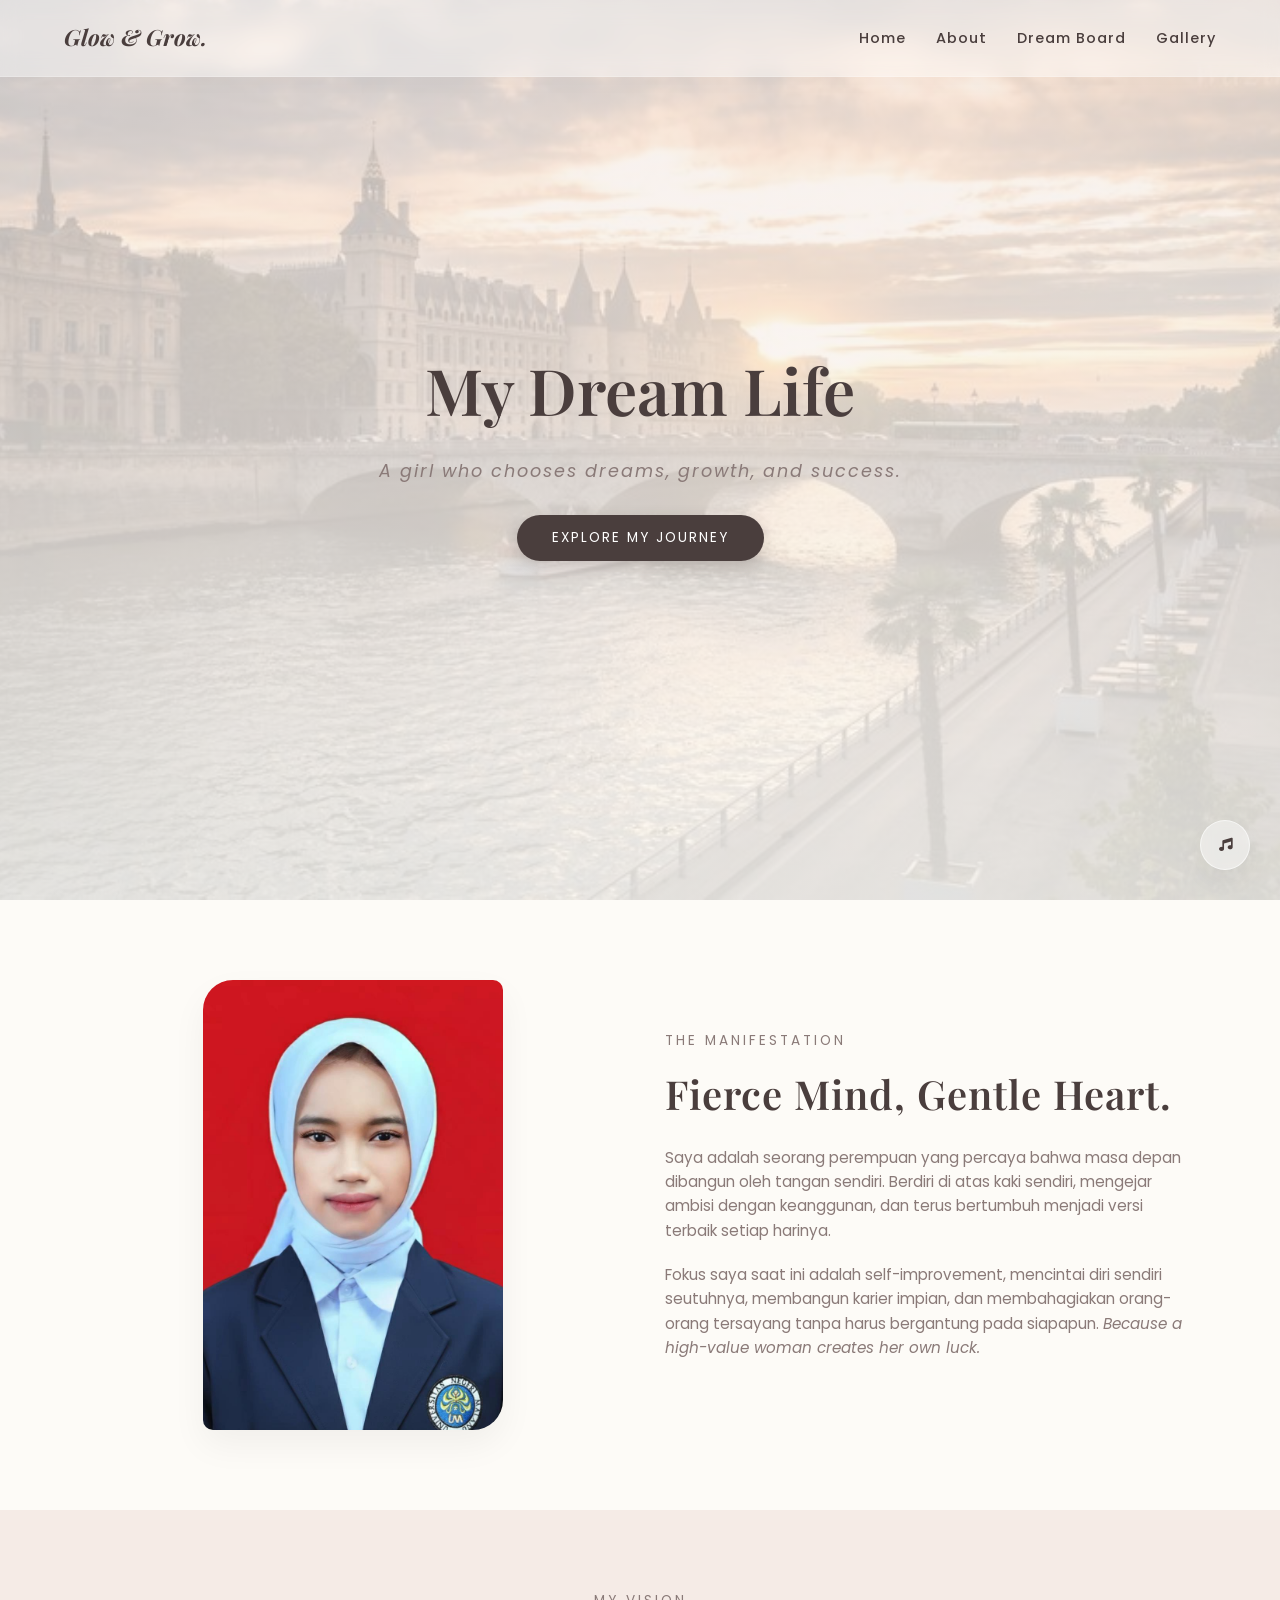
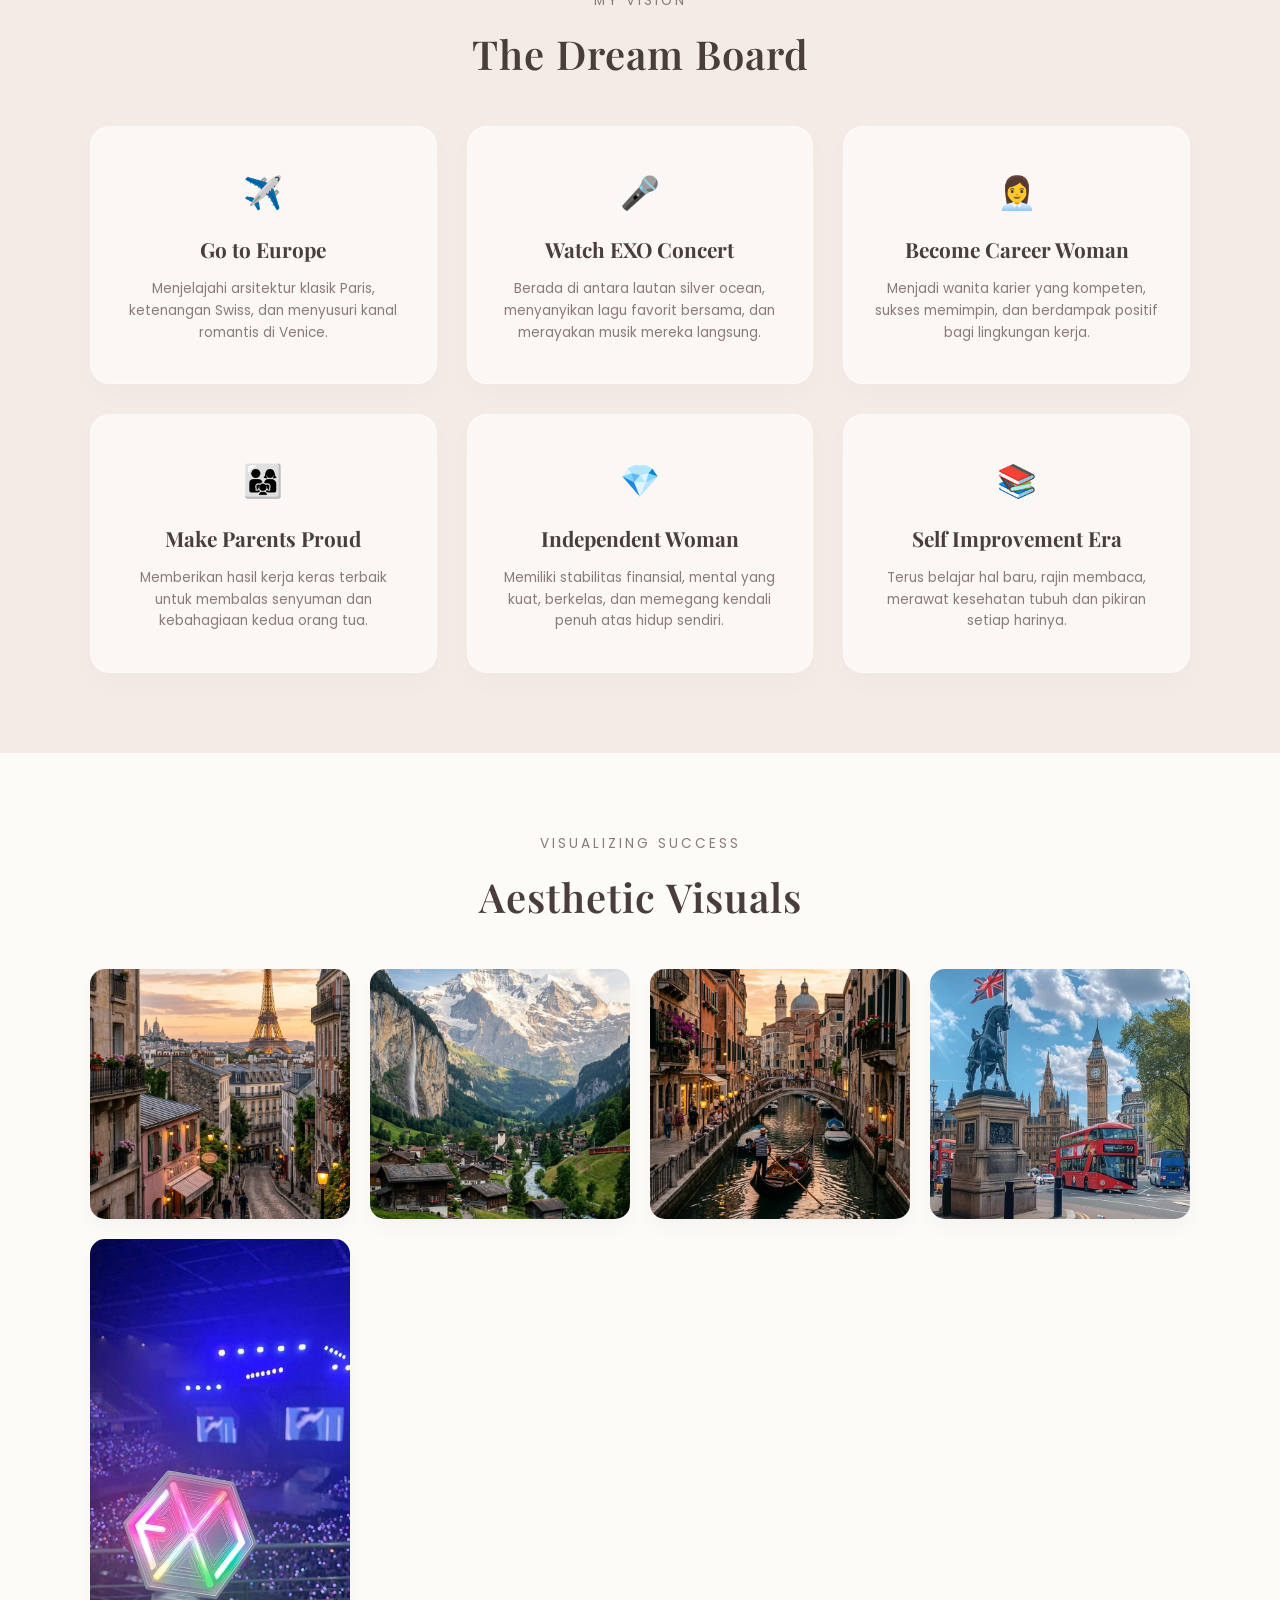
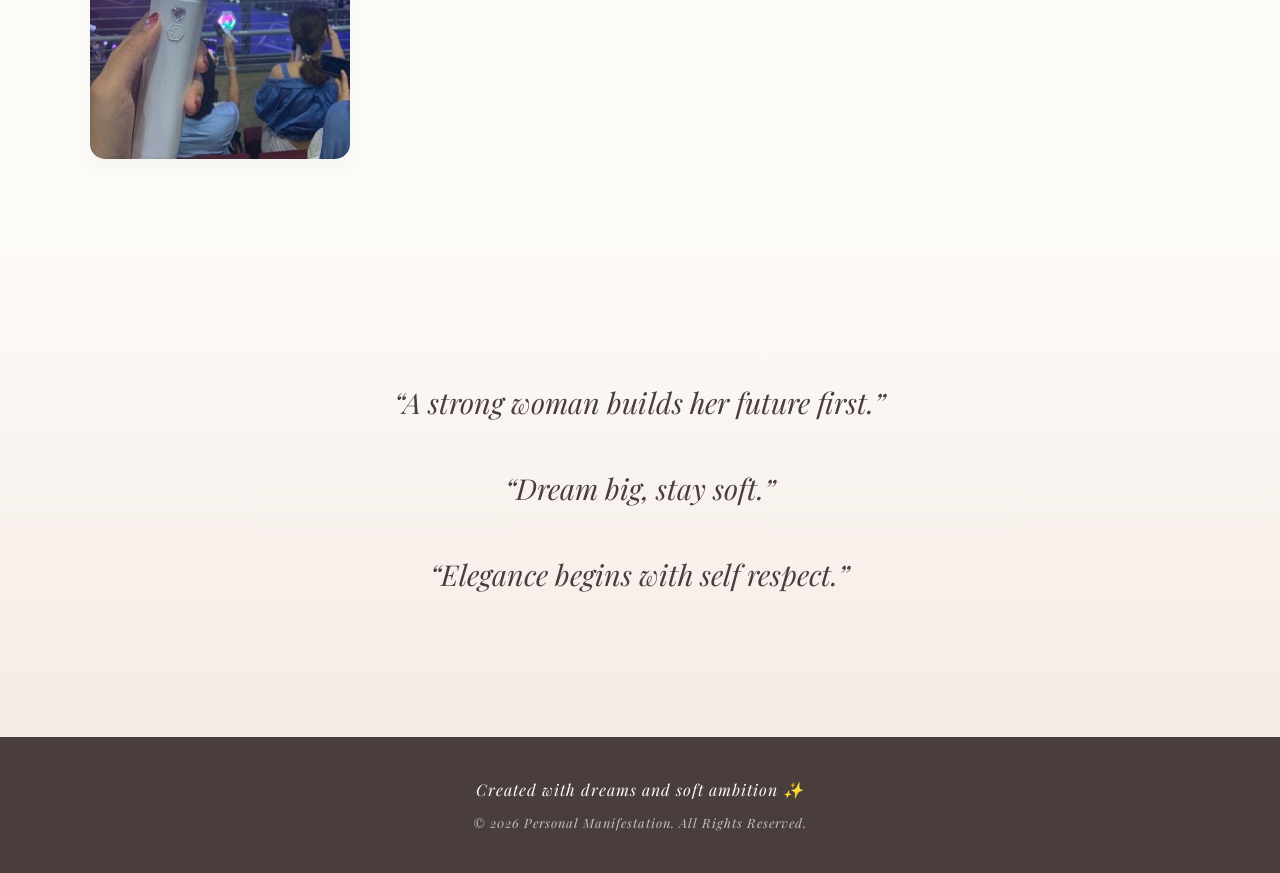
==== index.html @ 47b2d338 "Rename dreamlife.html to index.html" ====
<!DOCTYPE html>
<html lang="en">
<head>
    <meta charset="UTF-8">
    <meta name="viewport" content="width=device-width, initial-scale=1.0">
    <title>My Dream Life | Elegant & Empowered</title>
    <link href="https://fonts.googleapis.com/css2?family=Playfair+Display:ital,wght@0,400;0,600;1,400&family=Poppins:wght@300;400;500;600&display=swap" rel="stylesheet">
    <link rel="stylesheet" href="https://cdnjs.cloudflare.com/ajax/libs/font-awesome/6.4.0/css/all.min.css">
    <link rel="stylesheet" href="style.css">
</head>
<body>

    <button id="musicBtn" class="music-btn" onclick="toggleMusic()">
        <i class="fas fa-music"></i>
    </button>
    <audio id="bgMusic" loop>
        <source src="tt.mp3" type="audio/mpeg">
    </audio>

    <nav class="navbar">
        <div class="nav-logo">Glow & Grow.</div>
        <ul class="nav-links">
            <li><a href="#hero">Home</a></li>
            <li><a href="#about">About</a></li>
            <li><a href="#dreamboard">Dream Board</a></li>
            <li><a href="#gallery">Gallery</a></li>
        </ul>
    </nav>

    <section id="hero" class="hero-section">
        <div class="hero-content fade-in">
            <h1>My Dream Life</h1>
            <p class="subtitle">A girl who chooses dreams, growth, and success.</p>
            <a href="#about" class="btn-aesthetic">Explore My Journey</a>
        </div>
    </section>

    <section id="about" class="about-section">
        <div class="container">
            <div class="about-grid">
                <div class="about-img-box">
                    <img src="asset/ijz.jpeg" alt="Independent Woman">
                </div>
                <div class="about-text">
                    <span class="section-tag">The Manifestation</span>
                    <h2>Fierce Mind, Gentle Heart.</h2>
                    <p>Saya adalah seorang perempuan yang percaya bahwa masa depan dibangun oleh tangan sendiri. Berdiri di atas kaki sendiri, mengejar ambisi dengan keanggunan, dan terus bertumbuh menjadi versi terbaik setiap harinya.</p>
                    <p>Fokus saya saat ini adalah self-improvement, mencintai diri sendiri seutuhnya, membangun karier impian, dan membahagiakan orang-orang tersayang tanpa harus bergantung pada siapapun. <i>Because a high-value woman creates her own luck.</i></p>
                </div>
            </div>
        </div>
    </section>

    <section id="dreamboard" class="dream-section">
        <div class="container">
            <div class="text-center">
                <span class="section-tag">My Vision</span>
                <h2>The Dream Board</h2>
            </div>
            <div class="dream-grid">
                <div class="dream-card">
                    <div class="card-icon">✈️</div>
                    <h3>Go to Europe</h3>
                    <p>Menjelajahi arsitektur klasik Paris, ketenangan Swiss, dan menyusuri kanal romantis di Venice.</p>
                </div>
                <div class="dream-card">
                    <div class="card-icon">🎤</div>
                    <h3>Watch EXO Concert</h3>
                    <p>Berada di antara lautan silver ocean, menyanyikan lagu favorit bersama, dan merayakan musik mereka langsung.</p>
                </div>
                <div class="dream-card">
                    <div class="card-icon">👩‍💼</div>
                    <h3>Become Career Woman</h3>
                    <p>Menjadi wanita karier yang kompeten, sukses memimpin, dan berdampak positif bagi lingkungan kerja.</p>
                </div>
                <div class="dream-card">
                    <div class="card-icon">👨‍👩‍👧</div>
                    <h3>Make Parents Proud</h3>
                    <p>Memberikan hasil kerja keras terbaik untuk membalas senyuman dan kebahagiaan kedua orang tua.</p>
                </div>
                <div class="dream-card">
                    <div class="card-icon">💎</div>
                    <h3>Independent Woman</h3>
                    <p>Memiliki stabilitas finansial, mental yang kuat, berkelas, dan memegang kendali penuh atas hidup sendiri.</p>
                </div>
                <div class="dream-card">
                    <div class="card-icon">📚</div>
                    <h3>Self Improvement Era</h3>
                    <p>Terus belajar hal baru, rajin membaca, merawat kesehatan tubuh dan pikiran setiap harinya.</p>
                </div>
            </div>
        </div>
    </section>

    <section id="gallery" class="gallery-section">
        <div class="container">
            <div class="text-center">
                <span class="section-tag">Visualizing Success</span>
                <h2>Aesthetic Visuals</h2>
            </div>
            <div class="gallery-grid">
                <div class="gallery-item">
                    <img src="asset/pranciss.jpg"" alt="Eiffel Tower Paris">
                    <div class="gallery-overlay"><span>Paris, France</span></div>
                </div>
                <div class="gallery-item">
                    <img src="asset/swiss (1).jpg" alt="Switzerland">
                    <div class="gallery-overlay"><span>Switzerland</span></div>
                </div>
                <div class="gallery-item">
                    <img src="asset/venice.jpg" alt="Venice Italy">
                    <div class="gallery-overlay"><span>Venice, Italy</span></div>
                </div>
                <div class="gallery-item">
                    <img src="asset/uk.jpg" alt="London street">
                    <div class="gallery-overlay"><span>London, UK</span></div>
                </div>
                <div class="gallery-item long">
                    <img src="asset/download (16).jpg" alt="Concert Vibes">
                    <div class="gallery-overlay"><span>EXO Concert Vibe</span></div>
                </div>
            </div>
        </div>
    </section>

    <section class="quotes-section">
        <div class="container quotes-container">
            <div class="quote-item">
                <p>“A strong woman builds her future first.”</p>
            </div>
            <div class="quote-item">
                <p>“Dream big, stay soft.”</p>
            </div>
            <div class="quote-item">
                <p>“Elegance begins with self respect.”</p>
            </div>
        </div>
    </section>

    <footer class="footer">
        <p>Created with dreams and soft ambition ✨</p>
        <p style="font-size: 0.8rem; margin-top: 10px; opacity: 0.7;">&copy; 2026 Personal Manifestation. All Rights Reserved.</p>
    </footer>

    <script src="script.js"></script>
</body>
</html>
---- style.css ----
/* ==========================================
   RESET & VARIABEL WARNA (Palet Beige-Pink-Choco)
   ========================================== */
* {
    margin: 0;
    padding: 0;
    box-sizing: border-box;
}

:root {
    --bg-creme: #FDFBF7;
    --bg-beige: #F5EBE6;
    --soft-pink: #E8D3C9;
    --text-dark: #4A3E3D;
    --text-muted: #8A7A78;
    --white-glass: rgba(255, 255, 255, 0.45);
    --glow-color: rgba(232, 211, 201, 0.6);
}

html {
    scroll-behavior: smooth; /* Efek smooth scrolling */
}

body {
    font-family: 'Poppins', sans-serif;
    background-color: var(--bg-creme);
    color: var(--text-dark);
    line-height: 1.6;
    overflow-x: hidden;
}

.container {
    width: 90%;
    max-width: 1100px;
    margin: 0 auto;
    padding: 80px 0;
}

h2 {
    font-family: 'Playfair Display', serif;
    font-size: 2.5rem;
    font-weight: 600;
    margin-bottom: 20px;
    letter-spacing: 1px;
}

.text-center {
    text-align: center;
    margin-bottom: 40px;
}

.section-tag {
    font-size: 0.85rem;
    text-transform: uppercase;
    letter-spacing: 3px;
    color: var(--text-muted);
    display: block;
    margin-bottom: 10px;
}

/* ==========================================
   1. NAVBAR (Aesthetic Glassmorphism)
   ========================================== */
.navbar {
    position: fixed;
    top: 0;
    width: 100%;
    display: flex;
    justify-content: space-between;
    align-items: center;
    padding: 20px 5%;
    background: var(--white-glass);
    backdrop-filter: blur(10px);
    -webkit-backdrop-filter: blur(10px);
    border-bottom: 1px solid rgba(255, 255, 255, 0.2);
    z-index: 1000;
    box-shadow: 0 4px 30px rgba(0, 0, 0, 0.02);
}

.nav-logo {
    font-family: 'Playfair Display', serif;
    font-size: 1.4rem;
    font-weight: bold;
    font-style: italic;
}

.nav-links {
    display: flex;
    list-style: none;
}

.nav-links li {
    margin-left: 30px;
}

.nav-links a {
    text-decoration: none;
    color: var(--text-dark);
    font-size: 0.9rem;
    font-weight: 500;
    letter-spacing: 1px;
    transition: color 0.3s;
}

.nav-links a:hover {
    color: var(--text-muted);
}

/* ==========================================
   2. HERO SECTION (Pinterest Aesthetic Background)
   ========================================== */
.hero-section {
    height: 100vh;
    /* Menggunakan background gradasi lembut + overlay gambar estetik */
    background: linear-gradient(rgba(245, 235, 230, 0.75), rgba(253, 251, 247, 0.85)), 
                url('asset/qq.jpg');
    background-size: cover;
    background-position: center;
    display: flex;
    justify-content: center;
    align-items: center;
    text-align: center;
    padding: 0 20px;
}
.about-img-box img {
    width: 100%;
    max-width: 300px;         /* Mengatur lebar maksimal pasfoto agar tidak terlalu raksasa */
    height: auto;             /* Membiarkan tinggi menyesuaikan secara otomatis */
    aspect-ratio: 3 / 4;      /* Mengunci rasio foto tepat 3x4 */
    object-fit: contain;      /* Menjamin seluruh area foto masuk tanpa terpotong sama sekali */
    background-color: #fff;   /* Memberikan background putih jika ada sisa ruang */
    border-radius: 15px;      /* Lengkungan sudut yang lebih rapi untuk pasfoto */
    box-shadow: 0 10px 25px rgba(0,0,0,0.05);
    display: block;
    margin: 0 auto;           /* Membuat posisi foto otomatis di tengah pada layar kecil */
}
.hero-content h1 {
    font-family: 'Playfair Display', serif;
    font-size: 4rem;
    font-weight: 600;
    margin-bottom: 15px;
    animation: fadeInUp 1.5s ease;
}

.hero-content .subtitle {
    font-size: 1.1rem;
    letter-spacing: 2px;
    color: var(--text-muted);
    margin-bottom: 30px;
    font-style: italic;
    animation: fadeInUp 2s ease;
}

/* BUTTON AESTHETIC */
.btn-aesthetic {
    display: inline-block;
    padding: 12px 35px;
    background-color: var(--text-dark);
    color: #fff;
    text-decoration: none;
    border-radius: 50px; /* Rounded corner aesthetic */
    font-size: 0.85rem;
    letter-spacing: 2px;
    text-transform: uppercase;
    transition: all 0.4s ease;
    box-shadow: 0 5px 15px rgba(74, 62, 61, 0.2);
}

.btn-aesthetic:hover {
    background-color: var(--soft-pink);
    color: var(--text-dark);
    transform: translateY(-3px);
    box-shadow: 0 8px 20px var(--glow-color);
}

/* ==========================================
   3. ABOUT ME SECTION
   ========================================== */
.about-grid {
    display: grid;
    grid-template-columns: 1fr 1fr;
    gap: 50px;
    align-items: center;
}

.about-img-box img {
    width: 100%;
    height: 450px;
    object-fit: cover;
    border-radius: 30px 10px 30px 10px; /* Variasi lekukan estetik */
    box-shadow: 0 15px 35px rgba(0,0,0,0.05);
}

.about-text p {
    margin-bottom: 20px;
    color: var(--text-muted);
    font-size: 0.95rem;
}

/* ==========================================
   4. DREAM BOARD SECTION (Glassmorphism & Hover Effect)
   ========================================== */
.dream-section {
    background-color: var(--bg-beige);
}

.dream-grid {
    display: grid;
    grid-template-columns: repeat(auto-fit, minmax(300px, 1fr));
    gap: 30px;
}

.dream-card {
    background: rgba(255, 255, 255, 0.6);
    padding: 40px 30px;
    border-radius: 20px;
    border: 1px solid rgba(255, 255, 255, 0.5);
    box-shadow: 0 10px 30px rgba(0, 0, 0, 0.02);
    transition: all 0.4s cubic-bezier(0.165, 0.84, 0.44, 1);
    text-align: center;
}

.dream-card .card-icon {
    font-size: 2rem;
    margin-bottom: 15px;
    display: inline-block;
}

.dream-card h3 {
    font-family: 'Playfair Display', serif;
    font-size: 1.3rem;
    margin-bottom: 12px;
}

.dream-card p {
    font-size: 0.85rem;
    color: var(--text-muted);
}

/* Hover Effect Modern dengan Glow Lembut */
.dream-card:hover {
    transform: translateY(-8px);
    background: #fff;
    box-shadow: 0 15px 35px var(--glow-color);
}

/* ==========================================
   5. EUROPEAN GALLERY SECTION (Grid Modern)
   ========================================== */
.gallery-grid {
    display: grid;
    grid-template-columns: repeat(auto-fit, minmax(230px, 1fr));
    grid-auto-rows: 250px;
    gap: 20px;
}

.gallery-item {
    position: relative;
    overflow: hidden;
    border-radius: 15px;
    box-shadow: 0 10px 20px rgba(0,0,0,0.03);
}

.gallery-item.long {
    grid-row: span 2; /* Membuat satu foto lebih panjang vertikal ala Pinterest */
}

.gallery-item img {
    width: 100%;
    height: 100%;
    object-fit: cover;
    transition: transform 0.6s ease;
}

/* Hover Zoom & Overlay */
.gallery-overlay {
    position: absolute;
    top: 0;
    left: 0;
    width: 100%;
    height: 100%;
    background: rgba(74, 62, 61, 0.4);
    display: flex;
    justify-content: center;
    align-items: center;
    opacity: 0;
    transition: opacity 0.4s ease;
}

.gallery-overlay span {
    color: white;
    font-family: 'Playfair Display', serif;
    font-size: 1.2rem;
    letter-spacing: 1px;
    border-bottom: 1px solid white;
    padding-bottom: 5px;
}

.gallery-item:hover img {
    transform: scale(1.08);
}

.gallery-item:hover .gallery-overlay {
    opacity: 1;
}

/* ==========================================
   6. QUOTES AESTHETIC SECTION
   ========================================== */
.quotes-section {
    background: linear-gradient(var(--bg-creme), var(--bg-beige));
    padding: 60px 0;
    text-align: center;
}

.quotes-container {
    display: flex;
    flex-direction: column;
    gap: 40px;
}

.quote-item p {
    font-family: 'Playfair Display', serif;
    font-size: 1.8rem;
    font-style: italic;
    color: var(--text-dark);
    max-width: 700px;
    margin: 0 auto;
}

/* ==========================================
   7. MUSIC BUTTON (Floating Layout)
   ========================================== */
.music-btn {
    position: fixed;
    bottom: 30px;
    right: 30px;
    width: 50px;
    height: 50px;
    border-radius: 50%;
    background-color: var(--white-glass);
    border: 1px solid rgba(255, 255, 255, 0.6);
    color: var(--text-dark);
    cursor: pointer;
    box-shadow: 0 10px 25px rgba(0,0,0,0.05);
    backdrop-filter: blur(5px);
    -webkit-backdrop-filter: blur(5px);
    z-index: 1000;
    display: flex;
    justify-content: center;
    align-items: center;
    transition: all 0.3s ease;
}

.music-btn:hover {
    transform: scale(1.1);
    background-color: var(--soft-pink);
}

.music-btn.playing {
    animation: pulse 2s infinite;
    background-color: var(--soft-pink);
}

/* ==========================================
   8. FOOTER
   ========================================== */
.footer {
    background-color: var(--text-dark);
    color: var(--bg-creme);
    text-align: center;
    padding: 40px 20px;
    font-family: 'Playfair Display', serif;
    font-style: italic;
    letter-spacing: 1px;
}

/* ==========================================
   ANIMASI (Fade In & Keyframes)
   ========================================== */
@keyframes fadeInUp {
    from {
        opacity: 0;
        transform: translateY(20px);
    }
    to {
        opacity: 1;
        transform: translateY(0);
    }
}

@keyframes pulse {
    0% { box-shadow: 0 0 0 0 rgba(232, 211, 201, 0.7); }
    70% { box-shadow: 0 0 0 15px rgba(232, 211, 201, 0); }
    100% { box-shadow: 0 0 0 0 rgba(232, 211, 201, 0); }
}

/* ==========================================
   RESPONSIVE DESIGN (Mobile Friendly)
   ========================================== */
@media (max-width: 768px) {
    .navbar {
        padding: 15px 5%;
    }
    .nav-links {
        display: none; /* Menyederhanakan navbar mobile untuk pemula */
    }
    .hero-content h1 {
        font-size: 2.8rem;
    }
    .about-grid {
        grid-template-columns: 1fr;
        gap: 30px;
    }
    .about-img-box img {
        height: 300px;
    }
    .quote-item p {
        font-size: 1.4rem;
    }
    .gallery-grid {
        grid-auto-rows: 200px;
    }
    .gallery-item.long {
        grid-row: span 1;
    }
}
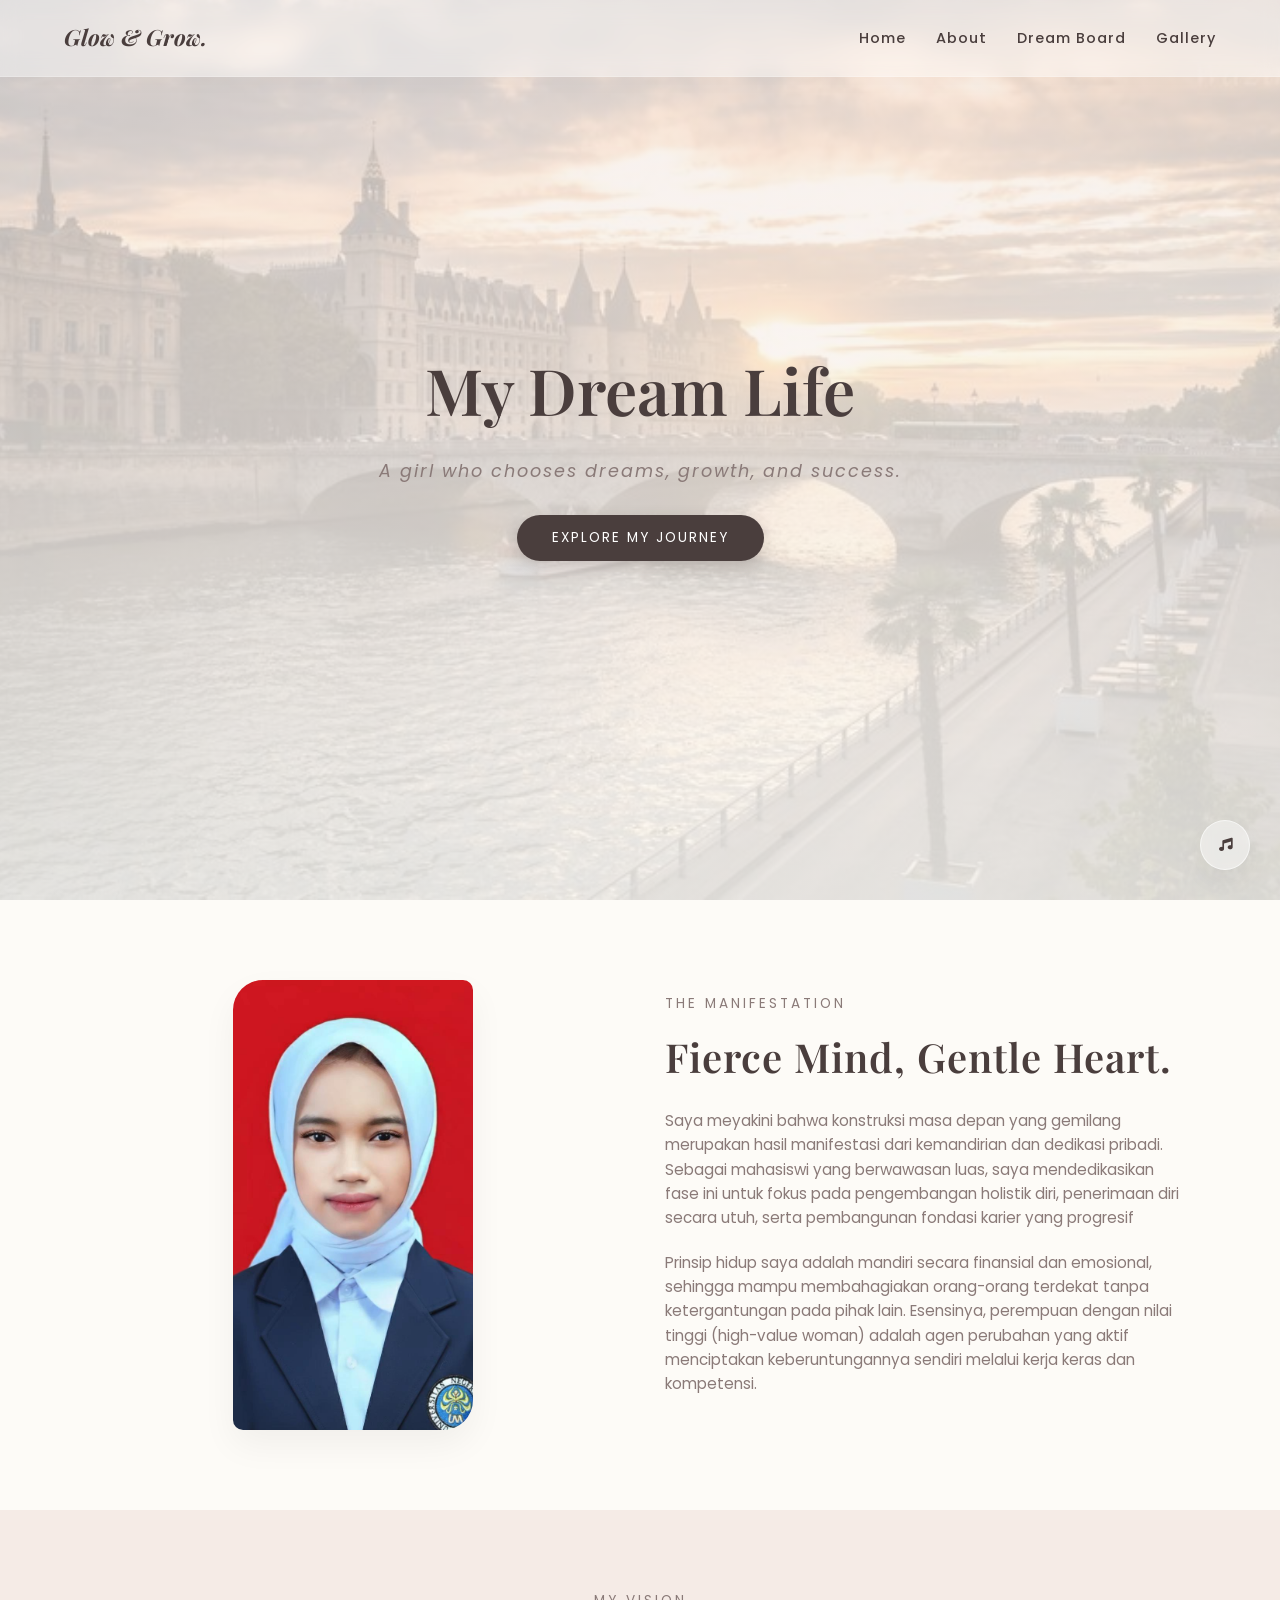
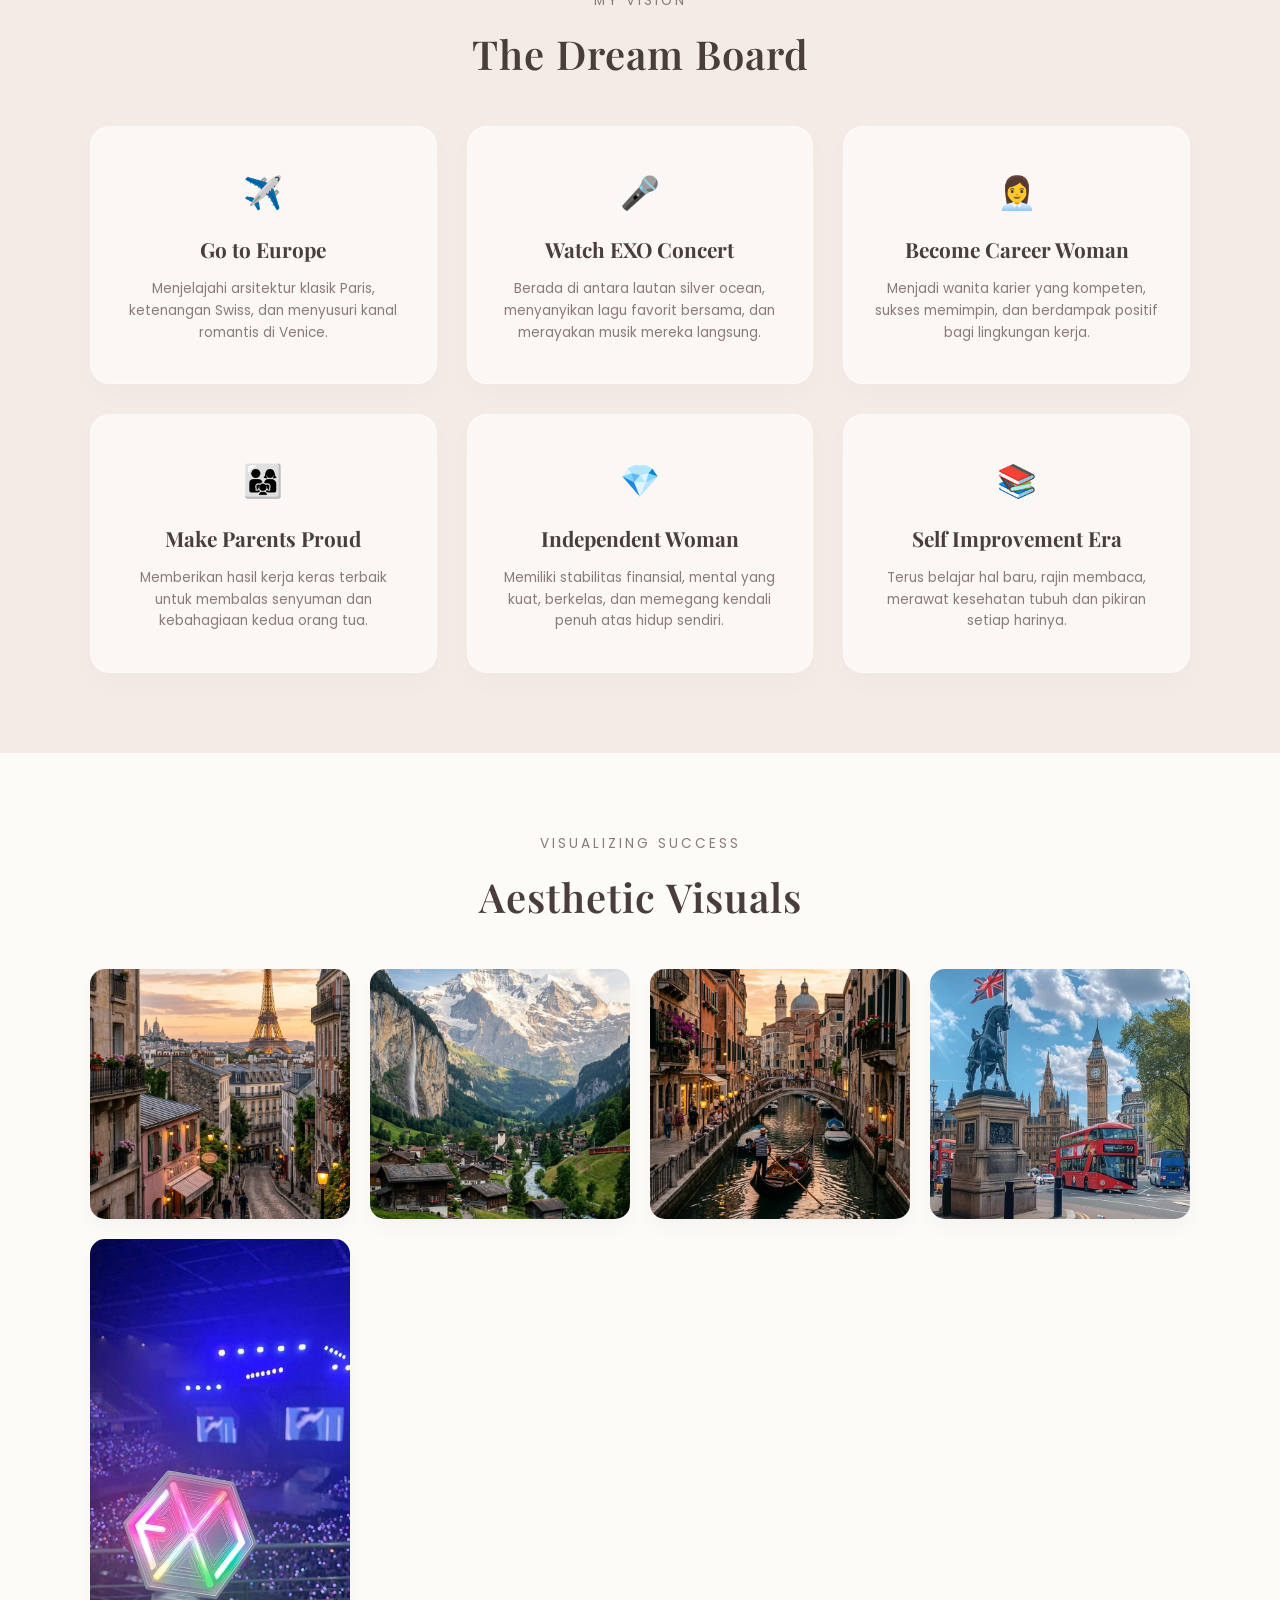
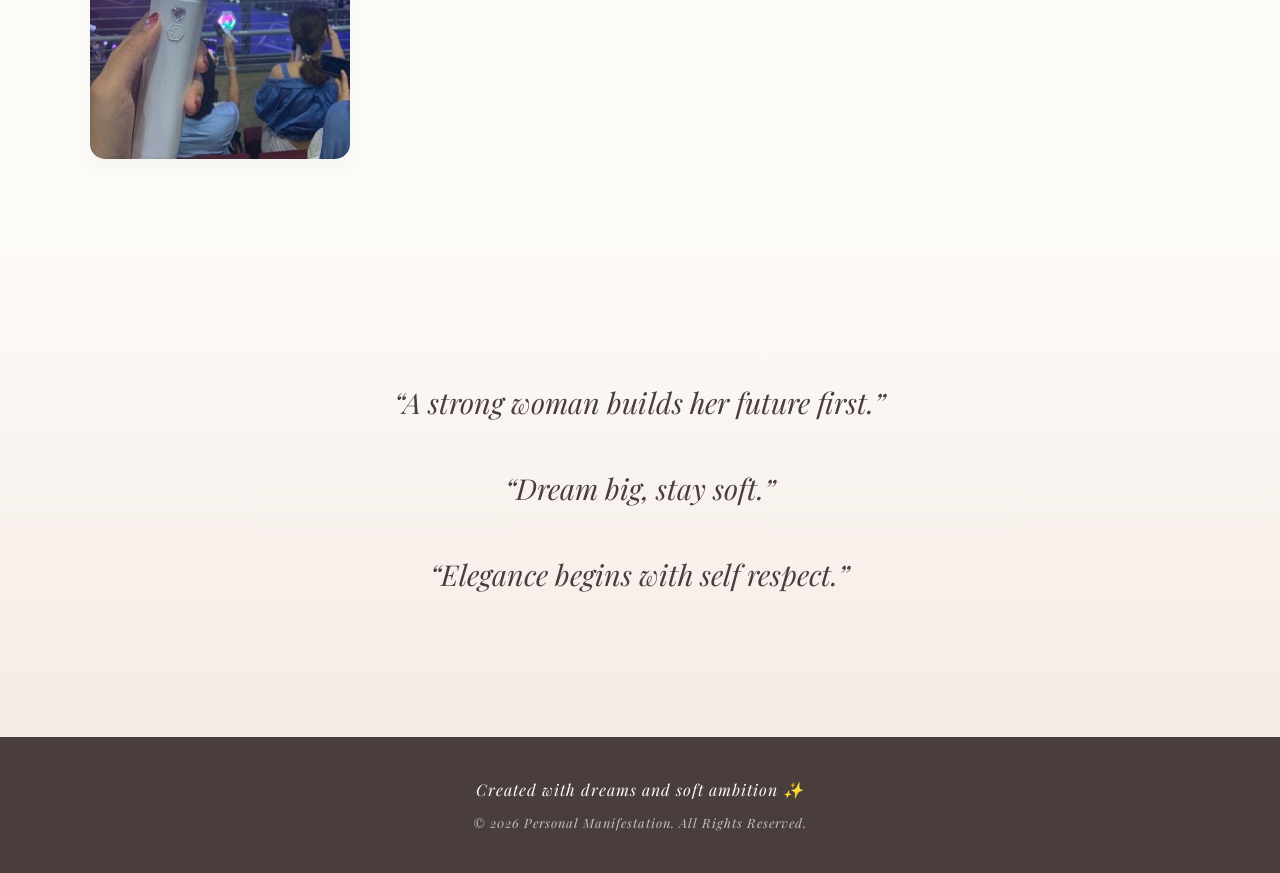
==== commit 91381274: "Update index.html" ====
--- a/index.html
+++ b/index.html
@@ -44,8 +44,8 @@
                 <div class="about-text">
                     <span class="section-tag">The Manifestation</span>
                     <h2>Fierce Mind, Gentle Heart.</h2>
-                    <p>Saya adalah seorang perempuan yang percaya bahwa masa depan dibangun oleh tangan sendiri. Berdiri di atas kaki sendiri, mengejar ambisi dengan keanggunan, dan terus bertumbuh menjadi versi terbaik setiap harinya.</p>
-                    <p>Fokus saya saat ini adalah self-improvement, mencintai diri sendiri seutuhnya, membangun karier impian, dan membahagiakan orang-orang tersayang tanpa harus bergantung pada siapapun. <i>Because a high-value woman creates her own luck.</i></p>
+                    <p>Saya meyakini bahwa konstruksi masa depan yang gemilang merupakan hasil manifestasi dari kemandirian dan dedikasi pribadi. Sebagai mahasiswi yang berwawasan luas, saya mendedikasikan fase ini untuk fokus pada pengembangan holistik diri, penerimaan diri secara utuh, serta pembangunan fondasi karier yang progresif</p>
+                    <p>Prinsip hidup saya adalah mandiri secara finansial dan emosional, sehingga mampu membahagiakan orang-orang terdekat tanpa ketergantungan pada pihak lain. Esensinya, perempuan dengan nilai tinggi (high-value woman) adalah agen perubahan yang aktif menciptakan keberuntungannya sendiri melalui kerja keras dan kompetensi.</p>
                 </div>
             </div>
         </div>
--- a/style.css
+++ b/style.css
@@ -124,15 +124,14 @@
 }
 .about-img-box img {
     width: 100%;
-    max-width: 300px;         /* Mengatur lebar maksimal pasfoto agar tidak terlalu raksasa */
-    height: auto;             /* Membiarkan tinggi menyesuaikan secara otomatis */
-    aspect-ratio: 3 / 4;      /* Mengunci rasio foto tepat 3x4 */
-    object-fit: contain;      /* Menjamin seluruh area foto masuk tanpa terpotong sama sekali */
-    background-color: #fff;   /* Memberikan background putih jika ada sisa ruang */
-    border-radius: 15px;      /* Lengkungan sudut yang lebih rapi untuk pasfoto */
-    box-shadow: 0 10px 25px rgba(0,0,0,0.05);
+    max-width: 240px;         /* Diperkecil sedikit agar pas dan estetik di layar HP */
+    height: auto;             /* Tinggi otomatis mengikuti proporsi asli gambar */
+    aspect-ratio: 3 / 4;      /* Mengunci rasio pasfoto */
+    object-fit: cover;        /* Mengisi ruang dengan sempurna tanpa bikin foto melar/gemuk */
+    border-radius: 12px;      /* Lengkungan sudut yang lebih tipis dan rapi */
+    box-shadow: 0 8px 20px rgba(0,0,0,0.06);
     display: block;
-    margin: 0 auto;           /* Membuat posisi foto otomatis di tengah pada layar kecil */
+    margin: 0 auto;           /* Memastikan foto selalu berada tepat di tengah layar HP */
 }
 .hero-content h1 {
     font-family: 'Playfair Display', serif;
@@ -424,4 +423,26 @@
     .gallery-item.long {
         grid-row: span 1;
     }
-}+}
+/* --- PERBAIKAN GALERI UNTUK LAYAR HP --- */
+@media (max-width: 768px) {
+    .gallery-grid {
+        grid-template-columns: 1fr; /* Membuat gambar berbaris satu-satu ke bawah */
+        gap: 15px;                  /* Memberi jarak antar gambar biar tidak menempel */
+    }
+
+    .gallery-item {
+        height: 200px;              /* Mengatur tinggi kotak gambar di HP agar tidak terlalu panjang */
+    }
+
+    .gallery-item.long {
+        height: 250px;              /* Khusus gambar konser dibuat sedikit lebih tinggi */
+    }
+
+    .gallery-item img {
+        width: 100%;
+        height: 100%;
+        object-fit: cover;          /* Gambar otomatis terpotong proporsional di tengah tanpa melar */
+        object-position: center;    /* Memastikan objek utama gambar selalu di tengah */
+    }
+}
